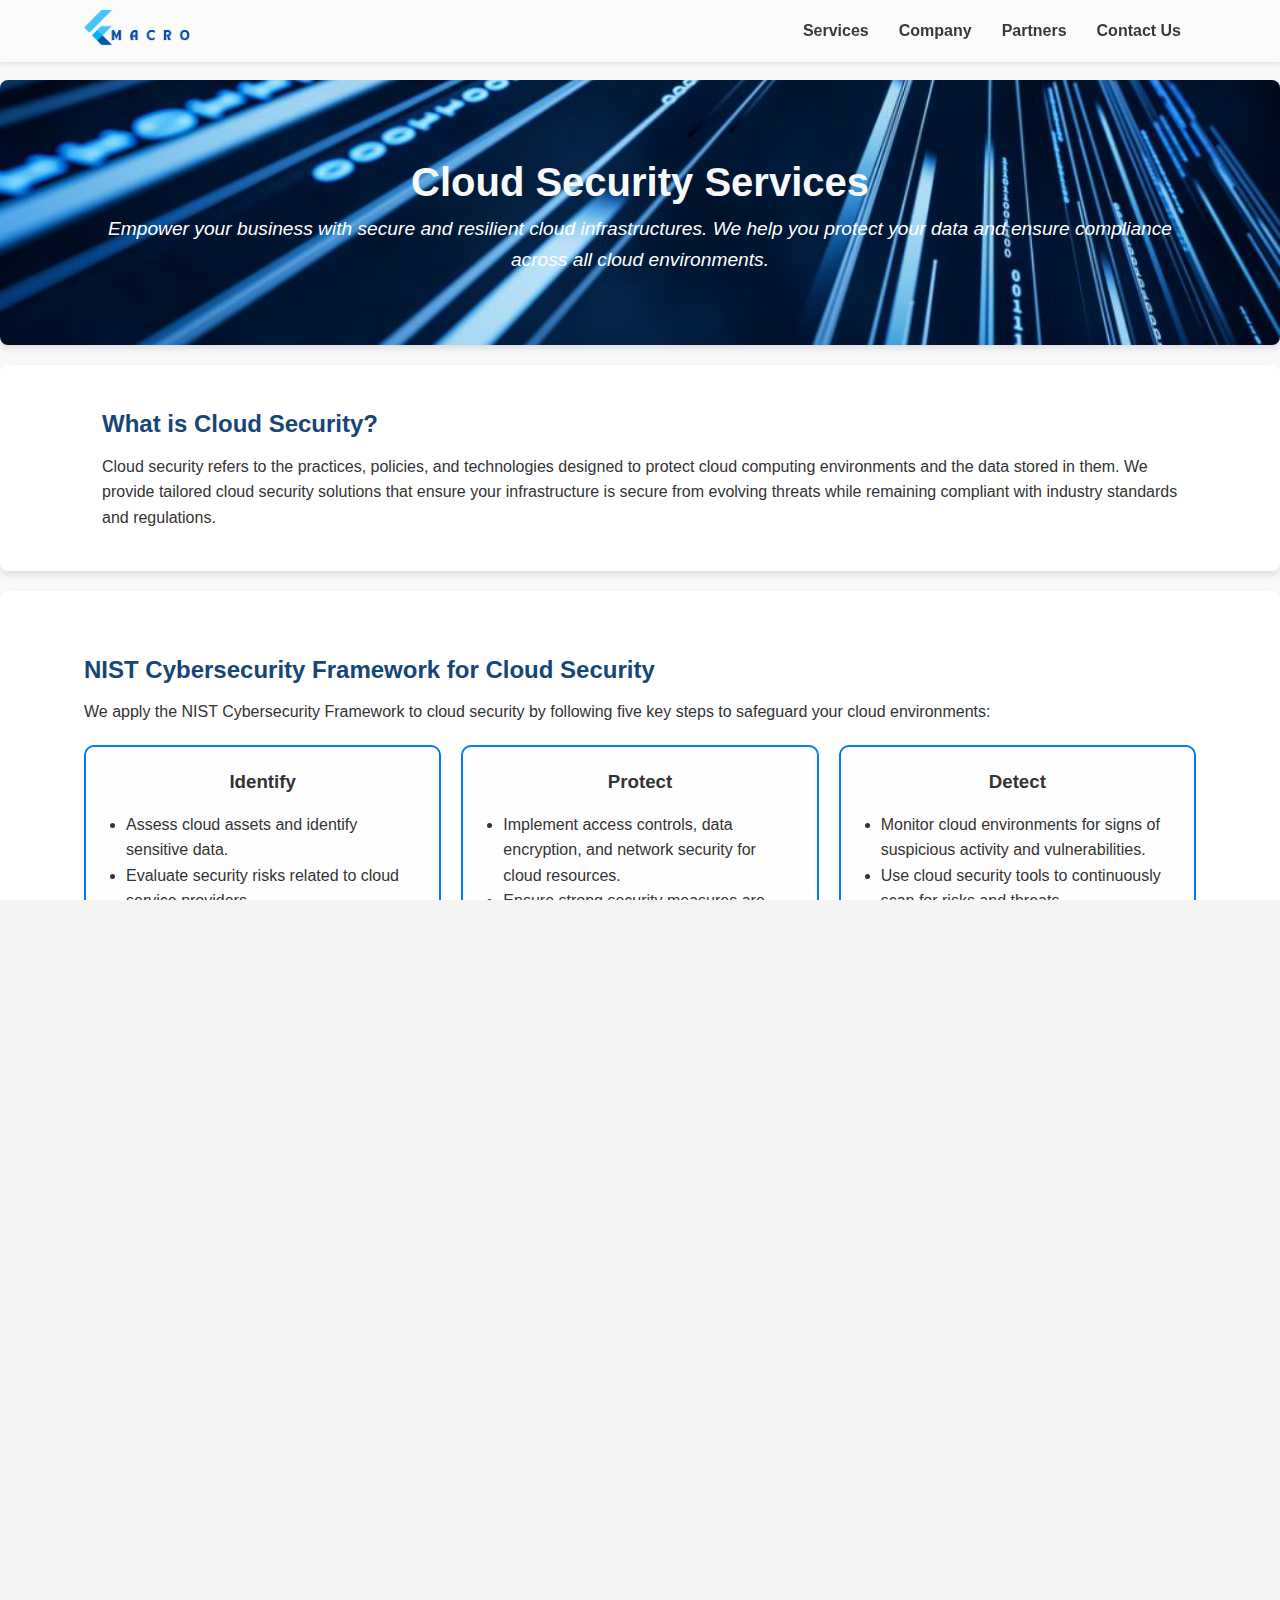
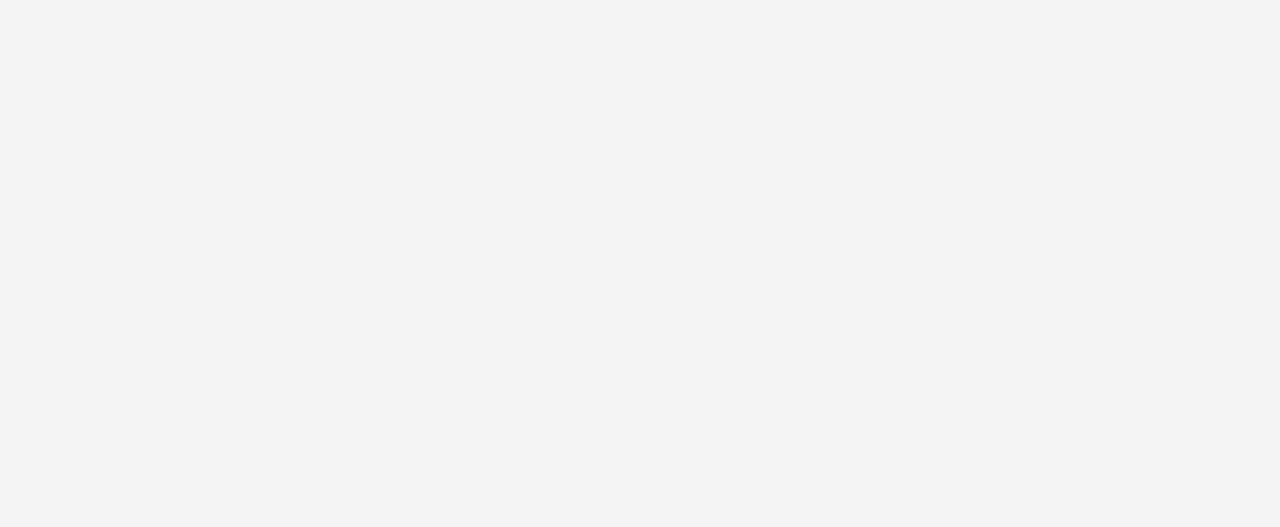
==== Cloud Security.html @ 38280352 "first commit" ====
<!doctype html>
<html lang="en">
<head>
    <meta charset="utf-8">
    <meta name="viewport" content="width=device-width, initial-scale=1">
    <title>Company - MACRO Consulting & Assistance</title>
    <link rel="stylesheet" href="styles.css">
    <meta http-equiv="Content-Security-Policy" content="default-src 'self'; img-src 'self' data:; script-src 'self' 'unsafe-inline' https://maps.googleapis.com; style-src 'self' 'unsafe-inline'; frame-src https://www.google.com;">
    <meta name="referrer" content="no-referrer">
    <style>
        body {
            font-family: Arial, sans-serif;
            margin: 0;
            padding: 0;
            background-color: #f9f9f9;
        }

        .container {
            width: 90%;
            max-width: 1200px;
            margin: 0 auto;
            padding: 20px;
        }

        .hero {
            background: url('images/cloud security.jpg') no-repeat center center/cover;
            color: rgb(255, 255, 255);
            text-align: center;
            padding: 50px 20px;
        }

        .hero h1 {
            font-size: 2.5rem;
            margin: 0;
            color: rgb(248, 248, 248);
        }

        .hero p {
            font-size: 1.2rem;
            font-style: italic;
        }

        section {
            margin: 20px 0;
            background: white;
            border-radius: 8px;
            box-shadow: 0 4px 6px rgba(0, 0, 0, 0.1);
            padding: 20px;
        }

        h2 {
            color: #164577;
            margin-bottom: 10px;
        }

        ul {
            list-style-type: disc;
            padding-left: 20px;
            text-align:left;
        }

        .cta {
            text-align: center;
            margin: 40px 0;
        }

        .cta p {
            margin-bottom: 20px; /* Add space below the paragraph */
        }

        .btn-primary {
            display: inline-block;
            padding: 10px 20px;
            background-color: #007BFF;
            color: white;
            text-decoration: none;
            border-radius: 5px;
            
        }

        .btn-primary:hover {
            background-color: #0056b3;
        }

        .nist-steps {
            padding: 40px 0;
            margin-top: 20px;
        }

        .nist-steps p {
            margin-bottom: 20px; /* Add space after the paragraph */
        }

        .nist-steps .container {
            max-width: 1200px;
            margin: 0 auto;
            padding: 20px;
        }

        .nist-steps h2 {
            color:  #164577;
        }

        .nist-steps .steps {
            display: grid;
            grid-template-columns: repeat(3, 1fr); /* Affiche 3 cases par ligne */
            gap: 20px; /* Espace entre les cases */
            margin-bottom: 30px;
            justify-items: center; /* Centre les éléments dans chaque case */
        }

        .steps {
            display: grid;
            grid-template-columns: repeat(auto-fit, minmax(250px, 1fr));
            gap: 20px;
            margin-bottom: 30px;
        }

        .step {
            background-color: rgb(255, 254, 254);
            border: 2px solid #007BFF;
            border-radius: 10px;
            padding: 20px;
            text-align: center;
            transition: transform 0.3s ease, box-shadow 0.3s ease;
        }

        .step h3 {
            color: #333;
            margin-bottom: 15px;
        }

        .step p {
            color: #555;
            font-size: 1rem;
        }

        .step:hover {
            transform: translateY(-10px);
            box-shadow: 0 4px 8px rgba(0, 0, 0, 0.1);
        }

        @media (max-width: 768px) {
        .nist-steps .steps {
            grid-template-columns: 1fr; /* 2 cases sur les petits écrans */
        }
        }
    </style>
</head>
<body>
    <header class="ftnt-navigation" role="banner">
        <nav id="top-nav" aria-label="Main Navigation">
            <div class="container">
                <a href="index.html" class="logo-link">
                    <img src="images/logo.png" alt="MACRO Consulting & Assistance Logo" class="logo">
                </a>
                <div class="mobile-nav">
                    <button class="menu-toggle" aria-label="Toggle mobile menu" aria-controls="top-toolbar" aria-expanded="false">
                        <span class="bar"></span>
                        <span class="bar"></span>
                        <span class="bar"></span>
                    </button>
                </div>
                <ul class="top-toolbar" id="top-toolbar">
                    <li><a href="index.html">Services</a></li>
                    <li><a href="company.html">Company</a></li>
                    <li><a href="partners.html">Partners</a></li>
                    <li><a href="contact.html">Contact Us</a></li>
                </ul>
            </div>
        </nav>
    </header>



    <main>
        <section class="hero">
            <div class="container">
                <h1>Cloud Security Services</h1>
                <p>Empower your business with secure and resilient cloud infrastructures. We help you protect your data and ensure compliance across all cloud environments.</p>
            </div>
        </section>
    
        <section class="overview">
            <div class="container">
                <h2>What is Cloud Security?</h2>
                <p>Cloud security refers to the practices, policies, and technologies designed to protect cloud computing environments and the data stored in them. We provide tailored cloud security solutions that ensure your infrastructure is secure from evolving threats while remaining compliant with industry standards and regulations.</p>
            </div>
        </section>
    
        <section class="nist-steps">
            <div class="container">
                <h2>NIST Cybersecurity Framework for Cloud Security</h2>
                <p>We apply the NIST Cybersecurity Framework to cloud security by following five key steps to safeguard your cloud environments:</p>
                
                <div class="steps">
                    <div class="step">
                        <h3>Identify</h3>
                        <ul>
                            <li>Assess cloud assets and identify sensitive data.</li>
                            <li>Evaluate security risks related to cloud service providers.</li>
                        </ul>
                    </div>
                    <div class="step">
                        <h3>Protect</h3>
                        <ul>
                            <li>Implement access controls, data encryption, and network security for cloud resources.</li>
                            <li>Ensure strong security measures are applied to prevent unauthorized access to cloud services.</li>
                        </ul>
                    </div>
                    <div class="step">
                        <h3>Detect</h3>
                        <ul>
                            <li>Monitor cloud environments for signs of suspicious activity and vulnerabilities.</li>
                            <li>Use cloud security tools to continuously scan for risks and threats.</li>
                        </ul>
                    </div>
                    <div class="step">
                        <h3>Respond</h3>
                        <ul>
                            <li>Develop incident response plans for cloud-based security incidents.</li>
                            <li>Act quickly to mitigate the impact of security breaches in the cloud.</li>
                        </ul>
                    </div>
                    <div class="step">
                        <h3>Recover</h3>
                        <ul>
                            <li>Restore cloud services and data securely after a security incident.</li>
                            <li>Review and update cloud security practices to prevent future vulnerabilities.</li>
                        </ul>
                    </div>
                </div>
            </div>
        </section>
    
        <section class="benefits">
            <div class="container">
                <h2>Benefits of Cloud Security</h2>
                <p>Our Cloud Security services provide:</p>
                <ul>
                    <li>Enhanced protection of sensitive data and assets stored in the cloud.</li>
                    <li>Regulatory compliance across all cloud environments (e.g., GDPR, HIPAA).</li>
                    <li>Continuous threat detection and rapid incident response.</li>
                    <li>Minimized risk of data breaches and other security incidents.</li>
                </ul>
            </div>
        </section>

        <section class="cta">
            <div class="container">
                <h2>Secure Your Cloud Infrastructure Today</h2>
                <p>Contact us to learn more about how our cloud security services can protect your business from emerging threats and vulnerabilities in the cloud.</p>
                <a href="contact.html" class="btn-primary">Get in Touch</a>
            </div>
        </section>
    </main>
    



    <footer role="contentinfo">
        <div class="footer-content">
            <p>&copy; 2025 MACRO Consulting & Assistance. All rights reserved.</p>
            
            <nav class="footer-nav">
                <ul>
                    <li><a href="terms.html">Terms of Service</a></li>
                    <li><a href="privacy.html">Privacy Policy</a></li>
                    <li><a href="Tunisian Regulations.html" target="_blank" rel="noopener noreferrer">Tunisian Regulations</a></li>
                    <li><a href="FAQs.html">FAQs</a></li>
                </ul>
            </nav>
    
            <!-- "Also of Interest" Section -->
            <div class="footer-interest">
                <p>Also of Interest:</p>
                <ul>
                    <li><a href="https://cyber.gouv.fr/bonnes-pratiques-protegez-vous" target="_blank" rel="noopener noreferrer">Cyber Security Best Practices</a></li>
                    <li><a href="https://gdpr-info.eu/" target="_blank" rel="noopener noreferrer">General Data Protection Regulation</a></li>
                    <li><a href="https://thehackernews.com" target="_blank" rel="noopener noreferrer">Cybersecurity News</a></li>
                    <li><a href="https://industrytoday.com/" target="_blank" rel="noopener noreferrer">Industry News</a></li>
                    
                </ul>
            </div>
        </div>
    </footer>

    <script src="scripts.js"></script>
</body>
</html>
---- styles.css ----
/* General Styles */
* {
    box-sizing: border-box;
    margin: 0;
    padding: 0;
}

html, body {
    height: 100%;
    overflow-x: hidden;
    font-family: Arial, sans-serif;
    line-height: 1.6;
    color: #333;
    background-color: #f4f4f4;
}

.container {
    max-width: 1200px;
    margin: 0 auto;
    padding: 20px;
    width: 100%;
}

h1, h2, h3 {
    color: #333;
}

.main-title {
    display: inline-block;
    white-space: normal; /* Allows line breaks */
    overflow: hidden;
    border-right: .15em solid transparent; /* Hides the cursor */
    color: #fff;
    font-weight: bold;
    font-size: 2.5em;
    text-align: center;
    margin: 0 auto;
    max-width: 100%;
    word-wrap: break-word; /* Allows line breaks if necessary */
}

#intro-text {
    opacity: 0; /* Initially hidden */
    transition: opacity 0.5s ease-in;
    text-align: center;
    margin-top: 20px;
    color: #fff;
}

a {
    color: #1e2a36;
    text-decoration: none;
}

a:hover, a:focus {
    text-decoration: underline;
    outline: none;
}

/* Header Styles */
.ftnt-navigation {
    position: fixed;
    top: 0;
    left: 0;
    width: 100%;
    background-color: rgba(251, 251, 251, 0.8);
    z-index: 1000;
    padding: 10px 0;
    transition: all 0.3s ease;
    box-shadow: 0 2px 5px rgba(0, 0, 0, 0.1);
}

/* Main Content Styles */
main {
    padding-top: 60px; /* Adjust this value to match the height of your header */
}

#top-nav .container {
    display: flex;
    justify-content: space-between;
    align-items: center;
    padding: 0 20px;
}

.logo-link {
    display: flex;
    align-items: center;
}

.logo {
    height: 42px;
    width: auto;
    margin-right: 10px;
}

.top-toolbar {
    list-style: none;
    display: flex;
    justify-content: flex-end;
    align-items: center;
    margin: 0;
    padding: 0;
    flex-grow: 1;
}

.top-toolbar li {
    margin: 0 15px;
}

.top-toolbar li a {
    color: #393939;
    font-weight: bold;
    text-decoration: none;
    transition: color 0.3s ease;
}

.top-toolbar li a:hover {
    color: #007BFF;
}

/* Mobile Navigation */
.mobile-nav {
    display: none;
}

.menu-toggle {
    cursor: pointer;
    padding: 0;
    display: none;
    flex-direction: column;
    justify-content: center;
    align-items: center;
    width: 30px;
    height: 30px;
}

.menu-toggle .bar {
    display: block;
    width: 25px;
    height: 3px;
    background-color: #363636;
    margin: 3px 0;
    transition: 0.4s;
}

@media (max-width: 768px) {
    .mobile-nav {
        display: block;
    }

    .menu-toggle {
        display: flex;
    }

    .top-toolbar {
        display: none;
        flex-direction: column;
        position: absolute;
        top: 100%;
        left: 0;
        right: 0;
        background-color: rgba(74, 74, 74, 0.8);
        z-index: 999;
    }

    .top-toolbar.show {
        display: flex;
    }

    .top-toolbar li {
        margin: 10px 0;
    }

    .logo {
        height: 42px;
    }

    .main-title {
        font-size: 2em; /* Reduce font size on smaller screens */
    }
}

/* Animation for Hamburger Menu */
.menu-toggle.active .bar:nth-child(1) {
    transform: rotate(-45deg) translate(-5px, 6px);
}

.menu-toggle.active .bar:nth-child(2) {
    opacity: 0;
}

.menu-toggle.active .bar:nth-child(3) {
    transform: rotate(45deg) translate(-5px, -6px);
}

/* Custom Background Section */
.custom-background-section {
    background: url('images/back.jpg') no-repeat center center fixed;
    background-size: cover;
    min-height: calc(100vh - 60px);
    display: flex;
    align-items: center;
    justify-content: center;
    position: relative;
    color: #fff;
    text-align: center;
    padding: 50px 20px;
}

.custom-background-section .content {
    max-width: 800px;
    z-index: 10;
}

.custom-background-section::before {
    content: '';
    position: absolute;
    top: 0;
    left: 0;
    right: 0;
    bottom: 0;
    background: rgba(0, 0, 0, 0.5);
    z-index: 5;
}

/* Button Styles */
.button--transparent--home {
    color: #fff;
    text-decoration: none;
    border: 2px solid #fff;
    font-size: 18px;
    font-weight: 600;
    padding: 15px 70px 15px 30px;
    margin-top: 20px;
    display: inline-block;
    text-transform: uppercase;
    border-radius: 30px;
    position: relative;
    transition: all .5s;
    opacity: 0; /* Initially hidden */
}

.button--transparent--home:hover {
    background-color: rgb(21, 14, 42);
}

.button--transparent--home:after {
    content: '';
    width: 26px;
    height: 26px;
    display: inline-block;
    position: absolute;
    right: 20px;
    margin-top: -3px;
    transition: all .5s;
}


/* Impact Section Styles */
.impact-section {
    background-image: url('images/de.png');
    background-size: cover;
    background-position: center;
    background-repeat: no-repeat;
    background-attachment: fixed;
    padding: 50px 20px;
    color: #ffffff;
}

#impact-title {
    color: #fff;
    font-weight: bold;
}

.section-title {
    color: #343434;
    text-align: center;
    font-size: 2.5rem;
    margin-bottom: 40px;
}

.impact-row {
    display: flex;
    justify-content: space-around;
    align-items: center;
    flex-wrap: wrap;
    margin-top: 20px;
}

.impact-item {
    text-align: center;
    margin: 0 10px;
    background-color: rgba(30, 30, 30, 0.5);
    padding: 10px;
    border-radius: 8px;
}

.elementor-counter-number-wrapper {
    font-size: 2rem;
    font-weight: bold;
    color: #fff;
}

.elementor-counter-title {
    font-weight: bold;
    margin-top: 10px;
    color: #fff;
}

.separator {
    width: 2px;
    background-color: #ccc;
    height: 50px;
    margin: 0 20px;
}



/* Contact Section Styles */
.contact-info {
    margin-top: 20px;
    font-size: 16px;
}

.contact-info p {
    margin: 5px 0;
}

.map-container {
    margin-top: 20px;
    margin-bottom: 100px;
    max-width: 100%;
    overflow: visible;
}

.map-container iframe {
    width: 100%;
    height: 450px;
    border: 0;
}

.medium-img {
    width: 400px;
    height: auto;
    max-width: 100%;
    display: block;
    margin: 0 auto;
}

/* Partners Section */
.partner-list {
    display: grid;
    grid-template-columns: repeat(auto-fit, minmax(300px, 1fr));
    gap: 20px;
    justify-content: center;
    margin-bottom: 60px;
}

.partner {
    display: flex;
    align-items: center;
    background-color: #fff;
    padding: 20px;
    border-radius: 8px;
    box-shadow: 0 4px 8px rgba(0, 0, 0, 0.1);
    transition: transform 0.3s, box-shadow 0.3s;
}

.partner:hover {
    transform: scale(1.05);
    box-shadow: 0 8px 16px rgba(0, 0, 0, 0.2);
}

.partner img {
    width: 120px;
    height: auto;
    margin-right: 20px;
}

.partner p {
    margin: 0;
    color: #333;
}

/* Mobile Menu Styles */
.top-toolbar.show {
    display: flex;
    flex-direction: column;
    position: absolute;
    top: 100%;
    left: 0;
    right: 0;
    background-color: rgba(231, 231, 231, 0.8);
    z-index: 999;
}

/* Services Section Styles */
.services-section {
    padding: 60px 20px;
    background-color: #f9f9f9;
}

.service-grid {
    display: grid;
    grid-template-columns: repeat(auto-fit, minmax(300px, 1fr));
    gap: 20px;
}

.service-card {
    background-color: #fff;
    border-radius: 8px;
    box-shadow: 0 4px 8px rgba(0, 0, 0, 0.1);
    overflow: hidden;
    transition: transform 0.3s, box-shadow 0.3s, opacity 0.3s;
    opacity: 0;
    transform: translateY(20px);
}

.service-card.in-view {
    opacity: 1;
    transform: translateY(0);
}

.service-card:hover {
    transform: translateY(-10px);
    box-shadow: 0 8px 16px rgba(0, 0, 0, 0.2);
}

.service-card-header {
    background-color: #3d9bff;
    color: #fff;
    padding: 20px;
    text-align: center;
    font-weight: bold;
}

.service-card-body {
    padding: 20px;
}

.service-card-body p {
    margin-bottom: 20px;
    color: #555;
    line-height: 1.6;
}

.service-card-body ul {
    list-style-type: none;
    padding: 0;
}

.service-card-body ul li {
    margin-bottom: 10px;
    color: #333;
    position: relative;
    padding-left: 20px;
}

.service-card-body ul li:before {
    content: '•';
    position: absolute;
    left: 0;
    color: #007BFF;
}

/* Form Styles */
form {
    display: flex;
    flex-direction: column;
    margin-bottom: 100px;
}

form label {
    margin-bottom: 5px;
    font-weight: bold;
}

form input, form textarea {
    margin-bottom: 15px;
    padding: 10px;
    border: 1px solid #ccc;
    border-radius: 4px;
}

form button {
    padding: 10px;
    background-color: #007BFF;
    color: #fff;
    border: none;
    border-radius: 4px;
    cursor: pointer;
}

form button:hover {
    background-color: #0056b3;
}

/* Footer Styles */
footer {
    background-color: #1a1a1a;
    color: #fff;
    text-align: center;
    padding: 40px 20px;
    position: relative;
    width: 100%;
}

.footer-content {
    max-width: 1200px;
    margin: 0 auto;
    display: flex;
    flex-direction: column;
    align-items: center; /* Centre tout horizontalement */
}

/* Section des liens principaux */
.footer-nav ul {
    list-style: none;
    padding: 0;
    margin: 20px 0;
    display: flex;
    flex-wrap: wrap;
    justify-content: center; /* Centre les liens */
}

.footer-nav ul li {
    margin: 0 15px; /* Espacement horizontal entre les liens */
}

.footer-nav a {
    color: #fff;
    text-decoration: none;
    font-size: 14px;
    transition: color 0.3s;
}

.footer-nav a:hover {
    color: #007BFF;
    text-decoration: underline;
}

/* Section "Also of Interest" */
.footer-interest {
    margin-top: 30px;
    text-align: center;
}

.footer-interest p {
    font-weight: bold;
    margin-bottom: 10px; /* Espace entre le titre et les liens */
}

.footer-interest ul {
    list-style: none;
    padding: 0;
    display: flex;
    justify-content: center; /* Centre les liens horizontalement */
    flex-wrap: wrap; /* Gère les petits écrans */
    gap: 15px; /* Espace horizontal entre les liens */
}

.footer-interest ul li {
    margin: 0; /* Aucun espacement vertical spécifique */
}

.footer-interest a {
    color: #fff;
    text-decoration: none;
    font-size: 14px;
    transition: color 0.3s;
}

.footer-interest a:hover {
    color: #007BFF;
    text-decoration: underline;
}

/* Responsive styles */
@media (max-width: 768px) {
    .footer-content {
        padding: 20px;
    }

    .footer-nav ul, .footer-interest ul {
        flex-direction: column; /* Passe les liens en colonne sur petit écran */
        align-items: center;
    }

    .footer-interest ul li {
        margin: 10px 0; /* Espacement vertical entre les liens */
    }
}



/* Ensure images are responsive */
img {
    max-width: 100%;
    height: auto;
}

/* Improve layout for company page */
.logo-title-container {
    text-align: center;
    margin-bottom: 20px;
}

.company-logo {
    max-width: 200px;
    height: auto;
}

#company-title {
    margin-top: 20px;
}

.company-description {
    margin-bottom: 30px;
}

/* Ensure the layout is flexible */
body {
    display: flex;
    flex-direction: column;
    min-height: 100vh;
}

main {
    flex: 1;
}
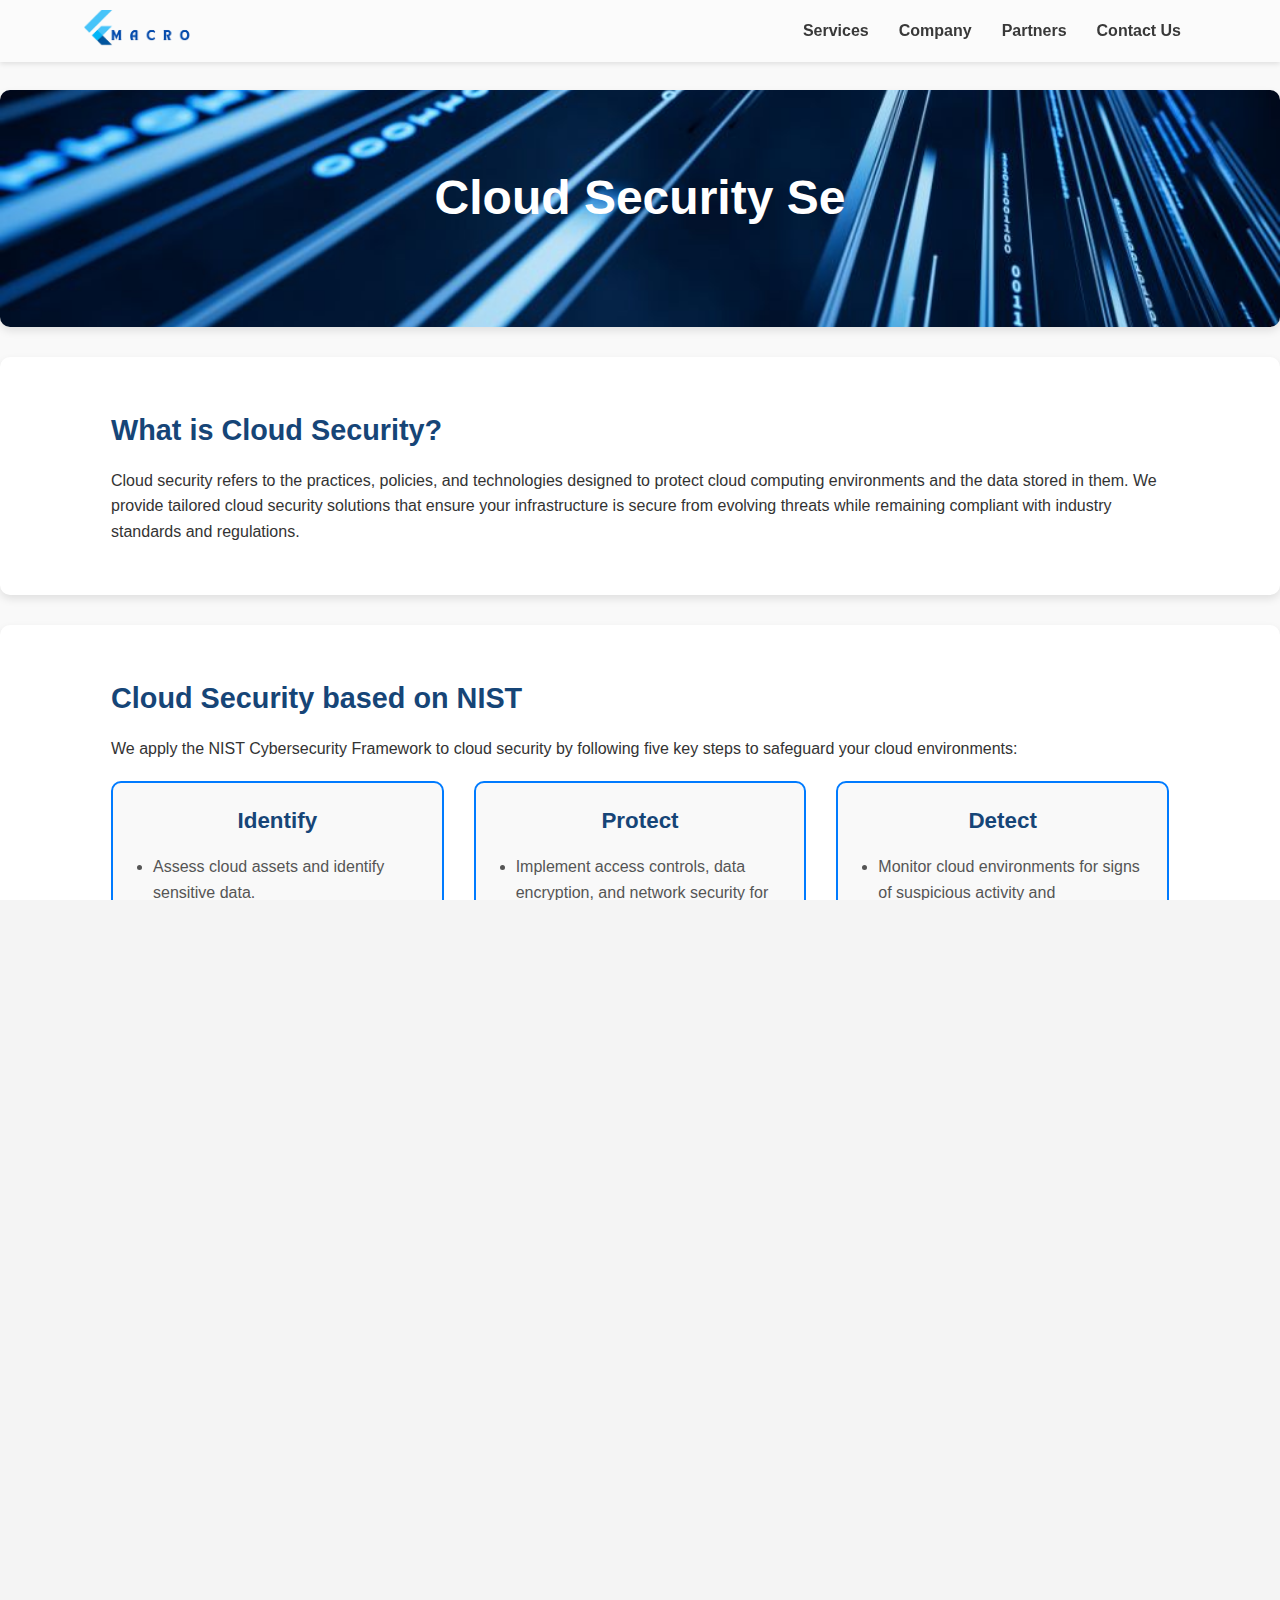
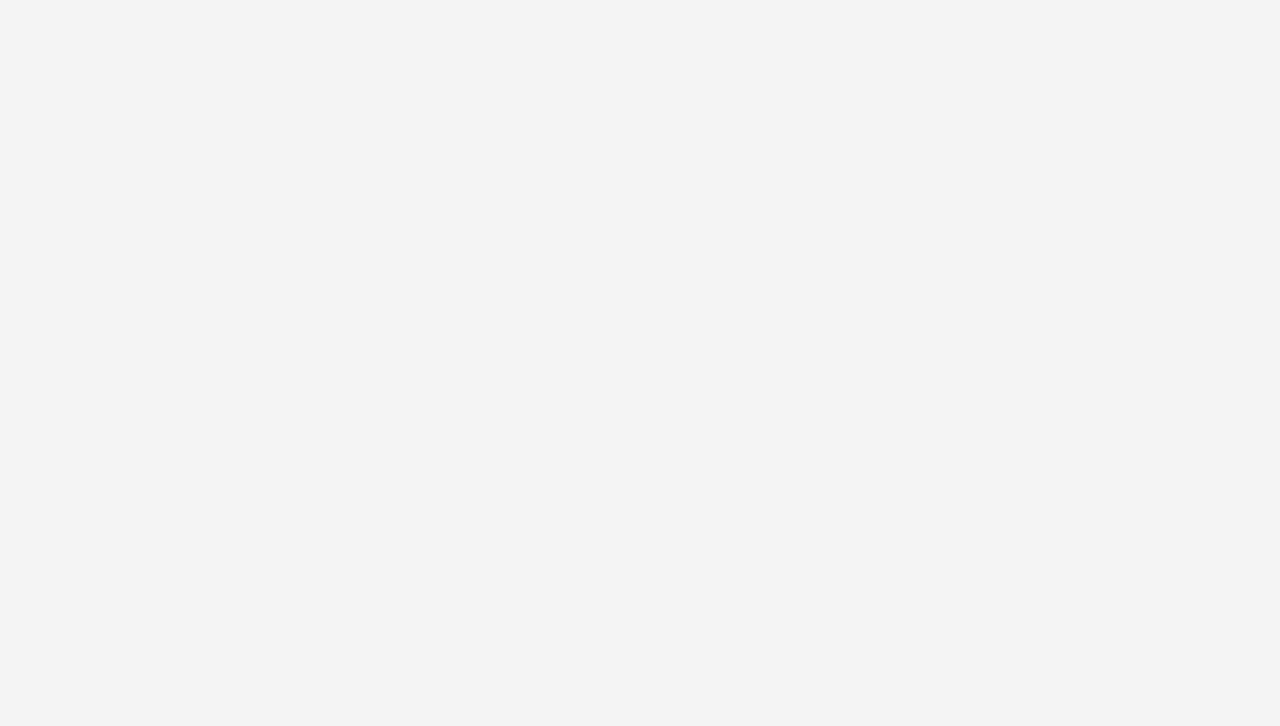
==== commit 3a2bd13f: "first commit" ====
--- a/Cloud Security.html
+++ b/Cloud Security.html
@@ -24,100 +24,81 @@
 
         .hero {
             background: url('images/cloud security.jpg') no-repeat center center/cover;
-            color: rgb(255, 255, 255);
+            color: white;
             text-align: center;
             padding: 50px 20px;
         }
 
         .hero h1 {
-            font-size: 2.5rem;
+            font-size: 3rem;
+            font-weight: bold;
+            margin: 0 0 20px;
+            color: #ffffff;
+        }
+
+        .hero p {
+            font-size: 1.3rem;
+            font-style: italic;
             margin: 0;
-            color: rgb(248, 248, 248);
-        }
-
-        .hero p {
-            font-size: 1.2rem;
-            font-style: italic;
         }
 
         section {
-            margin: 20px 0;
             background: white;
-            border-radius: 8px;
-            box-shadow: 0 4px 6px rgba(0, 0, 0, 0.1);
-            padding: 20px;
+            border-radius: 10px;
+            box-shadow: 0 4px 8px rgba(0, 0, 0, 0.1);
+            margin: 30px 0;
+            padding: 30px;
         }
 
         h2 {
             color: #164577;
-            margin-bottom: 10px;
+            font-size: 1.8rem;
+            margin-bottom: 15px;
         }
 
         ul {
             list-style-type: disc;
             padding-left: 20px;
-            text-align:left;
         }
 
         .cta {
             text-align: center;
-            margin: 40px 0;
+            margin: 50px 0;
+            background: linear-gradient(to right, rgba(84, 143, 203, 0.8), rgba(223, 230, 237, 0.8)), url('images/risk-a.jpg') no-repeat center center/cover;
+            color: rgb(27, 27, 27);
+            padding: 40px 20px;
+            border-radius: 10px;
         }
 
         .cta p {
-            margin-bottom: 20px; /* Add space below the paragraph */
+            font-size: 1.2rem;
+            margin-bottom: 20px;
         }
 
         .btn-primary {
             display: inline-block;
-            padding: 10px 20px;
-            background-color: #007BFF;
+            padding: 12px 25px;
+            background-color: #164577;
             color: white;
             text-decoration: none;
             border-radius: 5px;
-            
+            font-weight: bold;
+            transition: background-color 0.3s ease;
         }
 
         .btn-primary:hover {
-            background-color: #0056b3;
-        }
-
-        .nist-steps {
-            padding: 40px 0;
-            margin-top: 20px;
-        }
-
-        .nist-steps p {
-            margin-bottom: 20px; /* Add space after the paragraph */
-        }
-
-        .nist-steps .container {
-            max-width: 1200px;
-            margin: 0 auto;
-            padding: 20px;
-        }
-
-        .nist-steps h2 {
-            color:  #164577;
-        }
-
-        .nist-steps .steps {
-            display: grid;
-            grid-template-columns: repeat(3, 1fr); /* Affiche 3 cases par ligne */
-            gap: 20px; /* Espace entre les cases */
-            margin-bottom: 30px;
-            justify-items: center; /* Centre les éléments dans chaque case */
+            background-color: #0a4c9a;
         }
 
         .steps {
             display: grid;
-            grid-template-columns: repeat(auto-fit, minmax(250px, 1fr));
-            gap: 20px;
-            margin-bottom: 30px;
+            grid-template-columns: repeat(auto-fit, minmax(300px, 1fr)); /* Augmenter la largeur minimale */
+            gap: 30px;
+            margin-top: 20px;
         }
 
         .step {
-            background-color: rgb(255, 254, 254);
+            background-color: #f9f9f9;
             border: 2px solid #007BFF;
             border-radius: 10px;
             padding: 20px;
@@ -125,25 +106,55 @@
             transition: transform 0.3s ease, box-shadow 0.3s ease;
         }
 
+        .step:hover {
+            transform: translateY(-10px);
+            box-shadow: 0 8px 15px rgba(0, 0, 0, 0.15);
+            background-color: #e0f7fa; /* Couleur bleu clair pour l'effet de survol */
+        }
+
         .step h3 {
-            color: #333;
+            color: #164577;
+            font-size: 1.4rem;
             margin-bottom: 15px;
         }
 
-        .step p {
+        .step ul {
             color: #555;
             font-size: 1rem;
+            text-align: left;
         }
 
         .step:hover {
             transform: translateY(-10px);
-            box-shadow: 0 4px 8px rgba(0, 0, 0, 0.1);
+            box-shadow: 0 8px 15px rgba(0, 0, 0, 0.15);
+        }
+
+        @media (max-width: 1024px) {
+            .steps {
+                grid-template-columns: repeat(3, 1fr); /* 3 columns on medium screens */
+            }
         }
 
         @media (max-width: 768px) {
-        .nist-steps .steps {
-            grid-template-columns: 1fr; /* 2 cases sur les petits écrans */
-        }
+            .steps {
+                grid-template-columns: repeat(2, 1fr); /* 2 columns on smaller screens */
+            }
+        }
+
+        @media (max-width: 480px) {
+            .steps {
+                grid-template-columns: 1fr; /* 1 column on very small screens */
+            }
+        }
+
+        @media (max-width: 768px) {
+            .hero h1 {
+                font-size: 2.2rem;
+            }
+
+            .hero p {
+                font-size: 1rem;
+            }
         }
     </style>
 </head>
@@ -152,7 +163,7 @@
         <nav id="top-nav" aria-label="Main Navigation">
             <div class="container">
                 <a href="index.html" class="logo-link">
-                    <img src="images/logo.png" alt="MACRO Consulting & Assistance Logo" class="logo">
+                    <img src="images/logo.png" alt="MACRO Consulting & Assistance Logo" class="logo" width="150" height="50">
                 </a>
                 <div class="mobile-nav">
                     <button class="menu-toggle" aria-label="Toggle mobile menu" aria-controls="top-toolbar" aria-expanded="false">
@@ -170,14 +181,11 @@
             </div>
         </nav>
     </header>
-
-
-
     <main>
         <section class="hero">
             <div class="container">
-                <h1>Cloud Security Services</h1>
-                <p>Empower your business with secure and resilient cloud infrastructures. We help you protect your data and ensure compliance across all cloud environments.</p>
+                <h1 id="animated-title">Cloud Security Services</h1>
+                <p id="animated-subtitle">Empower your business with secure and resilient cloud infrastructures. We help you protect your data and ensure compliance across all cloud environments.</p>
             </div>
         </section>
     
@@ -190,9 +198,8 @@
     
         <section class="nist-steps">
             <div class="container">
-                <h2>NIST Cybersecurity Framework for Cloud Security</h2>
+                <h2>Cloud Security based on NIST</h2>
                 <p>We apply the NIST Cybersecurity Framework to cloud security by following five key steps to safeguard your cloud environments:</p>
-                
                 <div class="steps">
                     <div class="step">
                         <h3>Identify</h3>
@@ -254,9 +261,6 @@
             </div>
         </section>
     </main>
-    
-
-
 
     <footer role="contentinfo">
         <div class="footer-content">
@@ -279,12 +283,38 @@
                     <li><a href="https://gdpr-info.eu/" target="_blank" rel="noopener noreferrer">General Data Protection Regulation</a></li>
                     <li><a href="https://thehackernews.com" target="_blank" rel="noopener noreferrer">Cybersecurity News</a></li>
                     <li><a href="https://industrytoday.com/" target="_blank" rel="noopener noreferrer">Industry News</a></li>
-                    
                 </ul>
             </div>
         </div>
     </footer>
 
-    <script src="scripts.js"></script>
+    <script>
+        function typeWriter(element, text, delay) {
+            let i = 0;
+            function type() {
+                if (i < text.length) {
+                    element.innerHTML += text.charAt(i);
+                    i++;
+                    setTimeout(type, delay);
+                }
+            }
+            type();
+        }
+
+        document.addEventListener("DOMContentLoaded", function() {
+            const titleElement = document.getElementById('animated-title');
+            const subtitleElement = document.getElementById('animated-subtitle');
+
+            // Clear the initial text
+            titleElement.innerHTML = '';
+            subtitleElement.innerHTML = '';
+
+            // Start the typing effect
+            typeWriter(titleElement, "Cloud Security Services", 40); // 100ms delay between letters
+            setTimeout(() => {
+                typeWriter(subtitleElement, "Empower your business with secure and resilient cloud infrastructures. We help you protect your data and ensure compliance across all cloud environments.", 40);
+            }, 2000); // Start subtitle after 2 seconds
+        });
+    </script>
 </body>
-</html>+</html>
--- a/styles.css
+++ b/styles.css
@@ -48,7 +48,7 @@
 }
 
 a {
-    color: #1e2a36;
+    color: #063461;
     text-decoration: none;
 }
 
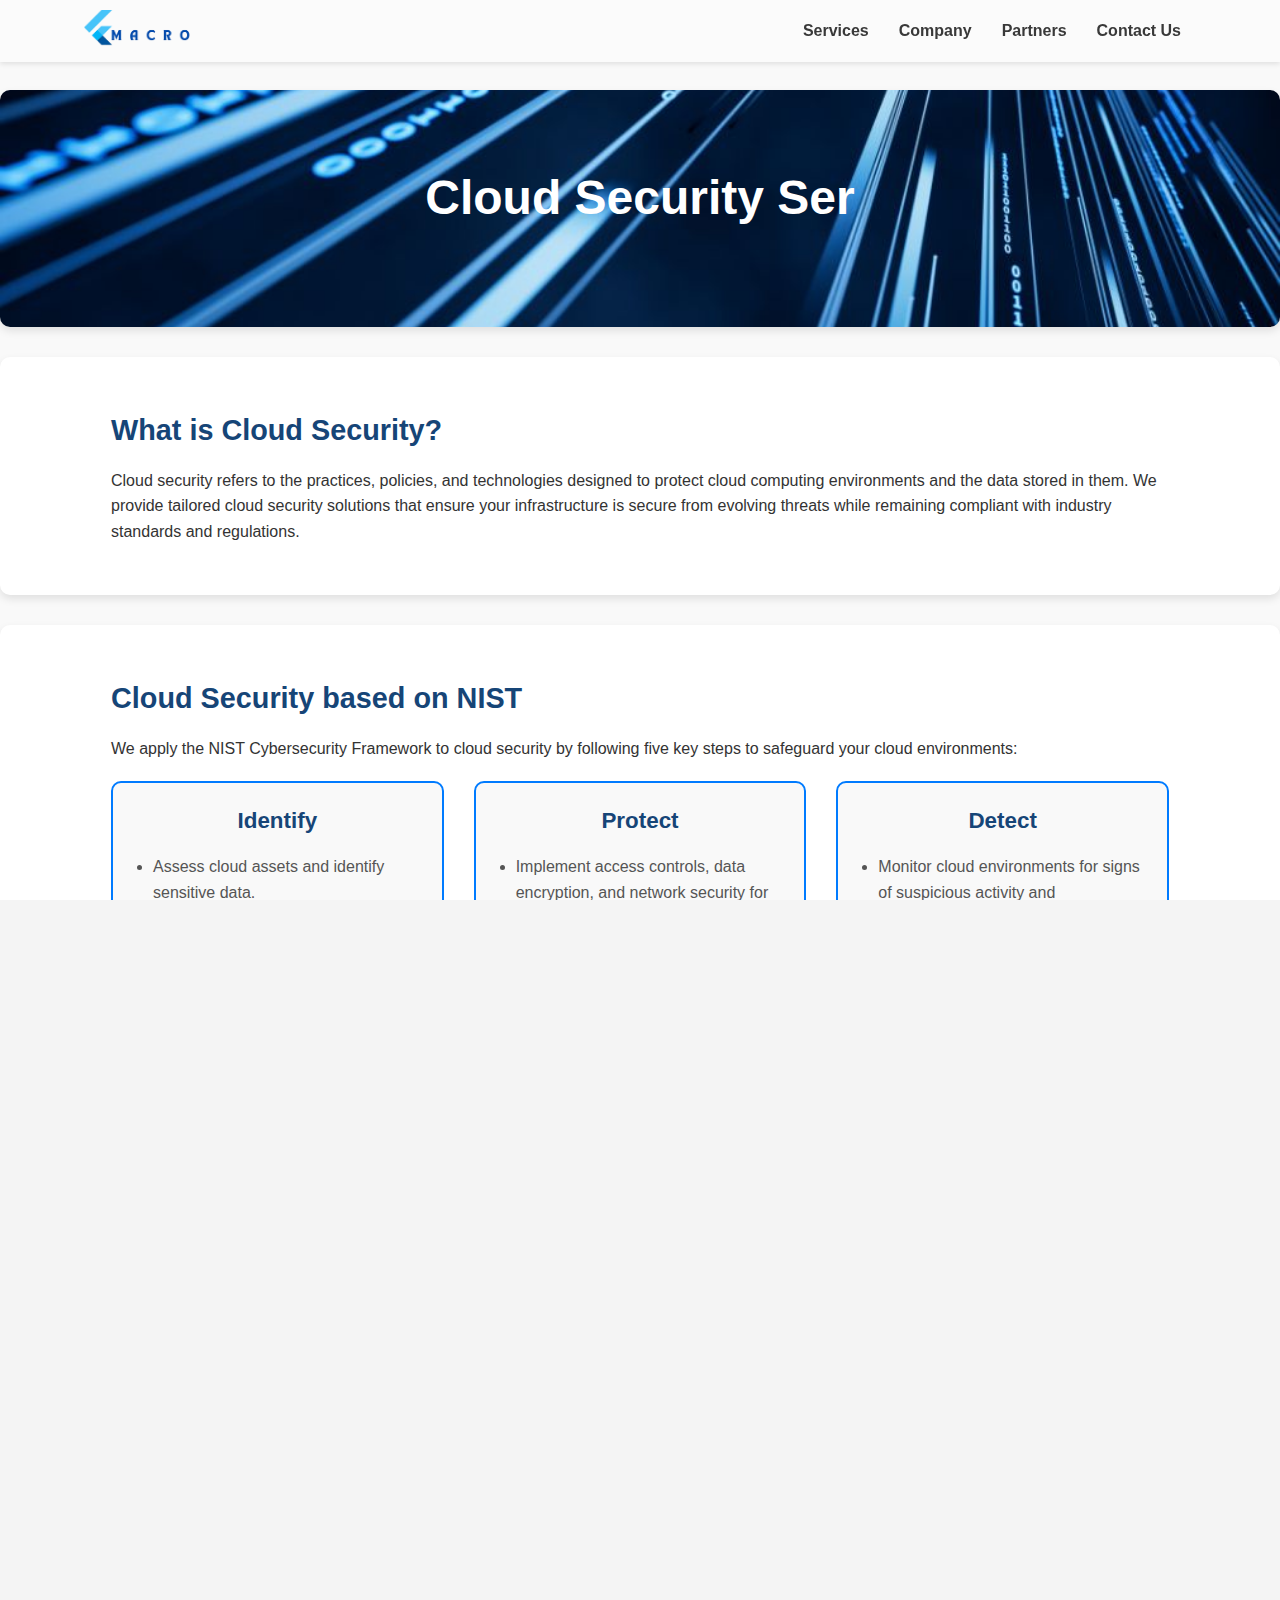
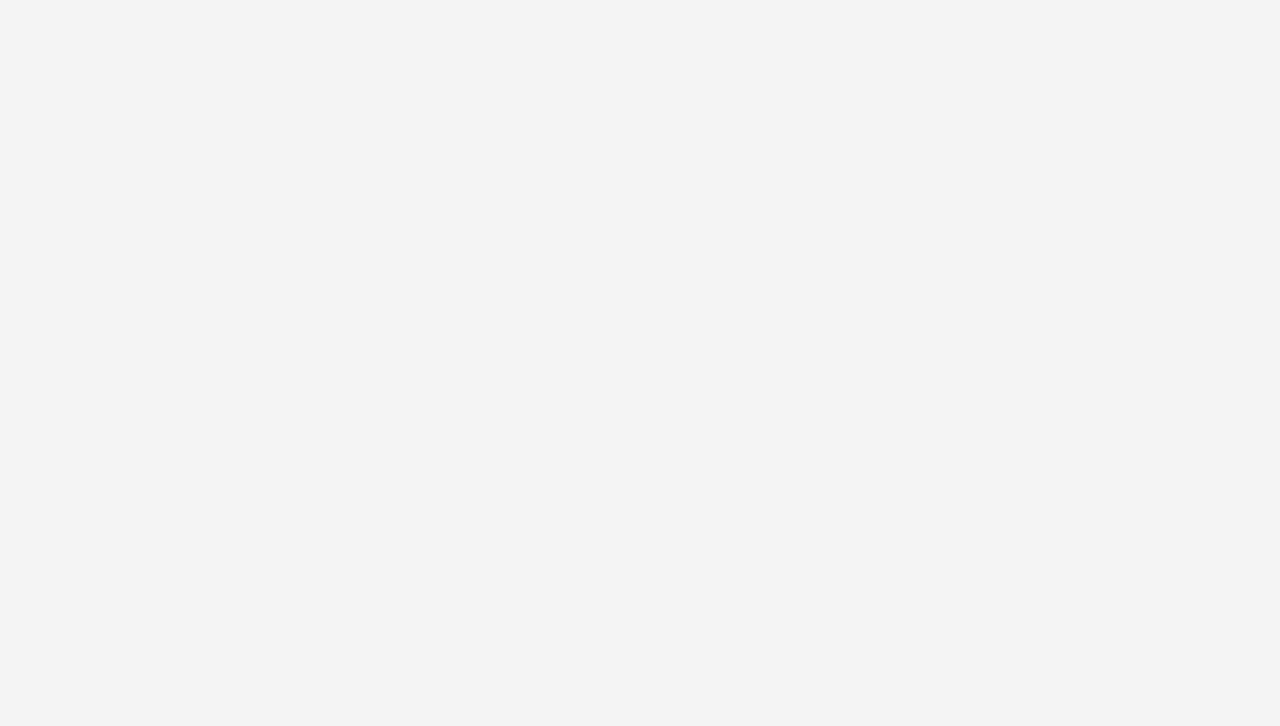
==== commit 029e1b8e: "first commit" ====
--- a/Cloud Security.html
+++ b/Cloud Security.html
@@ -127,6 +127,7 @@
         .step:hover {
             transform: translateY(-10px);
             box-shadow: 0 8px 15px rgba(0, 0, 0, 0.15);
+            background-color: #e6f4fc; /* Couleur bleu pâle pour l'effet de survol */
         }
 
         @media (max-width: 1024px) {
